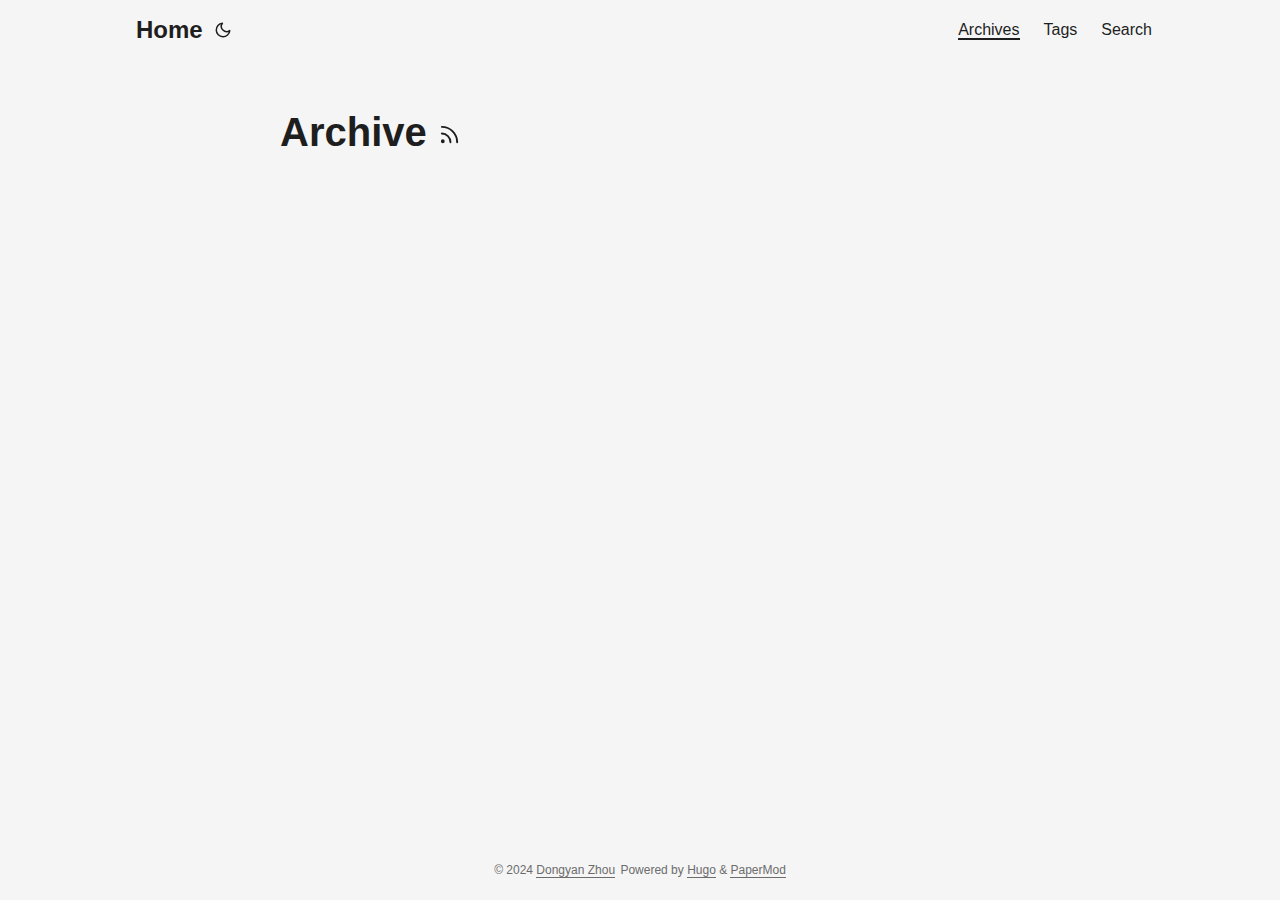
==== archives/index.html @ a55c795a "init" ====
<!doctype html><html lang=en dir=auto><head><meta charset=utf-8><meta http-equiv=X-UA-Compatible content="IE=edge"><meta name=viewport content="width=device-width,initial-scale=1,shrink-to-fit=no"><meta name=robots content="index, follow"><title>Archive | Dongyan Zhou</title>
<meta name=keywords content><meta name=description content="archives"><meta name=author content="Dongyan Zhou"><link rel=canonical href=https://zhoudongyan.github.io/archives/><meta name=google-site-verification content="XYZabc"><meta name=yandex-verification content="XYZabc"><meta name=msvalidate.01 content="XYZabc"><link crossorigin=anonymous href=/assets/css/stylesheet.b609c58d5c11bb90b1a54e04005d74ad1ddf22165eb79f5533967e57df9c3b50.css integrity="sha256-tgnFjVwRu5CxpU4EAF10rR3fIhZet59VM5Z+V9+cO1A=" rel="preload stylesheet" as=style><link rel=icon href=https://zhoudongyan.github.io/%3Clink%20/%20abs%20url%3E><link rel=icon type=image/png sizes=16x16 href=https://zhoudongyan.github.io/%3Clink%20/%20abs%20url%3E><link rel=icon type=image/png sizes=32x32 href=https://zhoudongyan.github.io/%3Clink%20/%20abs%20url%3E><link rel=apple-touch-icon href=https://zhoudongyan.github.io/%3Clink%20/%20abs%20url%3E><link rel=mask-icon href=https://zhoudongyan.github.io/%3Clink%20/%20abs%20url%3E><meta name=theme-color content="#2e2e33"><meta name=msapplication-TileColor content="#2e2e33"><noscript><style>#theme-toggle,.top-link{display:none}</style><style>@media(prefers-color-scheme:dark){:root{--theme:rgb(29, 30, 32);--entry:rgb(46, 46, 51);--primary:rgb(218, 218, 219);--secondary:rgb(155, 156, 157);--tertiary:rgb(65, 66, 68);--content:rgb(196, 196, 197);--code-block-bg:rgb(46, 46, 51);--code-bg:rgb(55, 56, 62);--border:rgb(51, 51, 51)}.list{background:var(--theme)}.list:not(.dark)::-webkit-scrollbar-track{background:0 0}.list:not(.dark)::-webkit-scrollbar-thumb{border-color:var(--theme)}}</style></noscript><meta property="og:title" content="Archive"><meta property="og:description" content="archives"><meta property="og:type" content="article"><meta property="og:url" content="https://zhoudongyan.github.io/archives/"><meta property="og:image" content="https://zhoudongyan.github.io/%3Clink%20or%20path%20of%20image%20for%20opengraph,%20twitter-cards%3E"><meta property="article:section" content><meta name=twitter:card content="summary_large_image"><meta name=twitter:image content="https://zhoudongyan.github.io/%3Clink%20or%20path%20of%20image%20for%20opengraph,%20twitter-cards%3E"><meta name=twitter:title content="Archive"><meta name=twitter:description content="archives"><script type=application/ld+json>{"@context":"https://schema.org","@type":"BreadcrumbList","itemListElement":[{"@type":"ListItem","position":1,"name":"Archive","item":"https://zhoudongyan.github.io/archives/"}]}</script><script type=application/ld+json>{"@context":"https://schema.org","@type":"BlogPosting","headline":"Archive","name":"Archive","description":"archives","keywords":[],"articleBody":"","wordCount":"0","inLanguage":"en","datePublished":"0001-01-01T00:00:00Z","dateModified":"0001-01-01T00:00:00Z","author":{"@type":"Person","name":"Dongyan Zhou"},"mainEntityOfPage":{"@type":"WebPage","@id":"https://zhoudongyan.github.io/archives/"},"publisher":{"@type":"Organization","name":"Dongyan Zhou","logo":{"@type":"ImageObject","url":"https://zhoudongyan.github.io/%3Clink%20/%20abs%20url%3E"}}}</script></head><body class=list id=top><script>localStorage.getItem("pref-theme")==="dark"?document.body.classList.add("dark"):localStorage.getItem("pref-theme")==="light"?document.body.classList.remove("dark"):window.matchMedia("(prefers-color-scheme: dark)").matches&&document.body.classList.add("dark")</script><header class=header><nav class=nav><div class=logo><a href=https://zhoudongyan.github.io/ accesskey=h title="Home (Alt + H)"><img src=https://zhoudongyan.github.io/apple-touch-icon.png alt aria-label=logo height=35>Home</a><div class=logo-switches><button id=theme-toggle accesskey=t title="(Alt + T)"><svg id="moon" xmlns="http://www.w3.org/2000/svg" width="24" height="18" viewBox="0 0 24 24" fill="none" stroke="currentcolor" stroke-width="2" stroke-linecap="round" stroke-linejoin="round"><path d="M21 12.79A9 9 0 1111.21 3 7 7 0 0021 12.79z"/></svg><svg id="sun" xmlns="http://www.w3.org/2000/svg" width="24" height="18" viewBox="0 0 24 24" fill="none" stroke="currentcolor" stroke-width="2" stroke-linecap="round" stroke-linejoin="round"><circle cx="12" cy="12" r="5"/><line x1="12" y1="1" x2="12" y2="3"/><line x1="12" y1="21" x2="12" y2="23"/><line x1="4.22" y1="4.22" x2="5.64" y2="5.64"/><line x1="18.36" y1="18.36" x2="19.78" y2="19.78"/><line x1="1" y1="12" x2="3" y2="12"/><line x1="21" y1="12" x2="23" y2="12"/><line x1="4.22" y1="19.78" x2="5.64" y2="18.36"/><line x1="18.36" y1="5.64" x2="19.78" y2="4.22"/></svg></button></div></div><ul id=menu><li><a href=https://zhoudongyan.github.io/archives/ title=Archives><span class=active>Archives</span></a></li><li><a href=https://zhoudongyan.github.io/tags/ title=Tags><span>Tags</span></a></li><li><a href=https://zhoudongyan.github.io/search/ title="Search (Alt + /)" accesskey=/><span>Search</span></a></li></ul></nav></header><main class=main><header class=page-header><h1>Archive
<a href=/index.xml title=RSS aria-label=RSS><svg xmlns="http://www.w3.org/2000/svg" viewBox="0 0 24 24" fill="none" stroke="currentcolor" stroke-width="2" stroke-linecap="round" stroke-linejoin="round" height="23"><path d="M4 11a9 9 0 019 9"/><path d="M4 4a16 16 0 0116 16"/><circle cx="5" cy="19" r="1"/></svg></a></h1></header></main><footer class=footer><span>&copy; 2024 <a href=https://zhoudongyan.github.io/>Dongyan Zhou</a></span>
<span>Powered by
<a href=https://gohugo.io/ rel="noopener noreferrer" target=_blank>Hugo</a> &
        <a href=https://github.com/adityatelange/hugo-PaperMod/ rel=noopener target=_blank>PaperMod</a></span></footer><a href=#top aria-label="go to top" title="Go to Top (Alt + G)" class=top-link id=top-link accesskey=g><svg xmlns="http://www.w3.org/2000/svg" viewBox="0 0 12 6" fill="currentcolor"><path d="M12 6H0l6-6z"/></svg>
</a><script>let menu=document.getElementById("menu");menu&&(menu.scrollLeft=localStorage.getItem("menu-scroll-position"),menu.onscroll=function(){localStorage.setItem("menu-scroll-position",menu.scrollLeft)}),document.querySelectorAll('a[href^="#"]').forEach(e=>{e.addEventListener("click",function(e){e.preventDefault();var t=this.getAttribute("href").substr(1);window.matchMedia("(prefers-reduced-motion: reduce)").matches?document.querySelector(`[id='${decodeURIComponent(t)}']`).scrollIntoView():document.querySelector(`[id='${decodeURIComponent(t)}']`).scrollIntoView({behavior:"smooth"}),t==="top"?history.replaceState(null,null," "):history.pushState(null,null,`#${t}`)})})</script><script>var mybutton=document.getElementById("top-link");window.onscroll=function(){document.body.scrollTop>800||document.documentElement.scrollTop>800?(mybutton.style.visibility="visible",mybutton.style.opacity="1"):(mybutton.style.visibility="hidden",mybutton.style.opacity="0")}</script><script>document.getElementById("theme-toggle").addEventListener("click",()=>{document.body.className.includes("dark")?(document.body.classList.remove("dark"),localStorage.setItem("pref-theme","light")):(document.body.classList.add("dark"),localStorage.setItem("pref-theme","dark"))})</script></body></html>
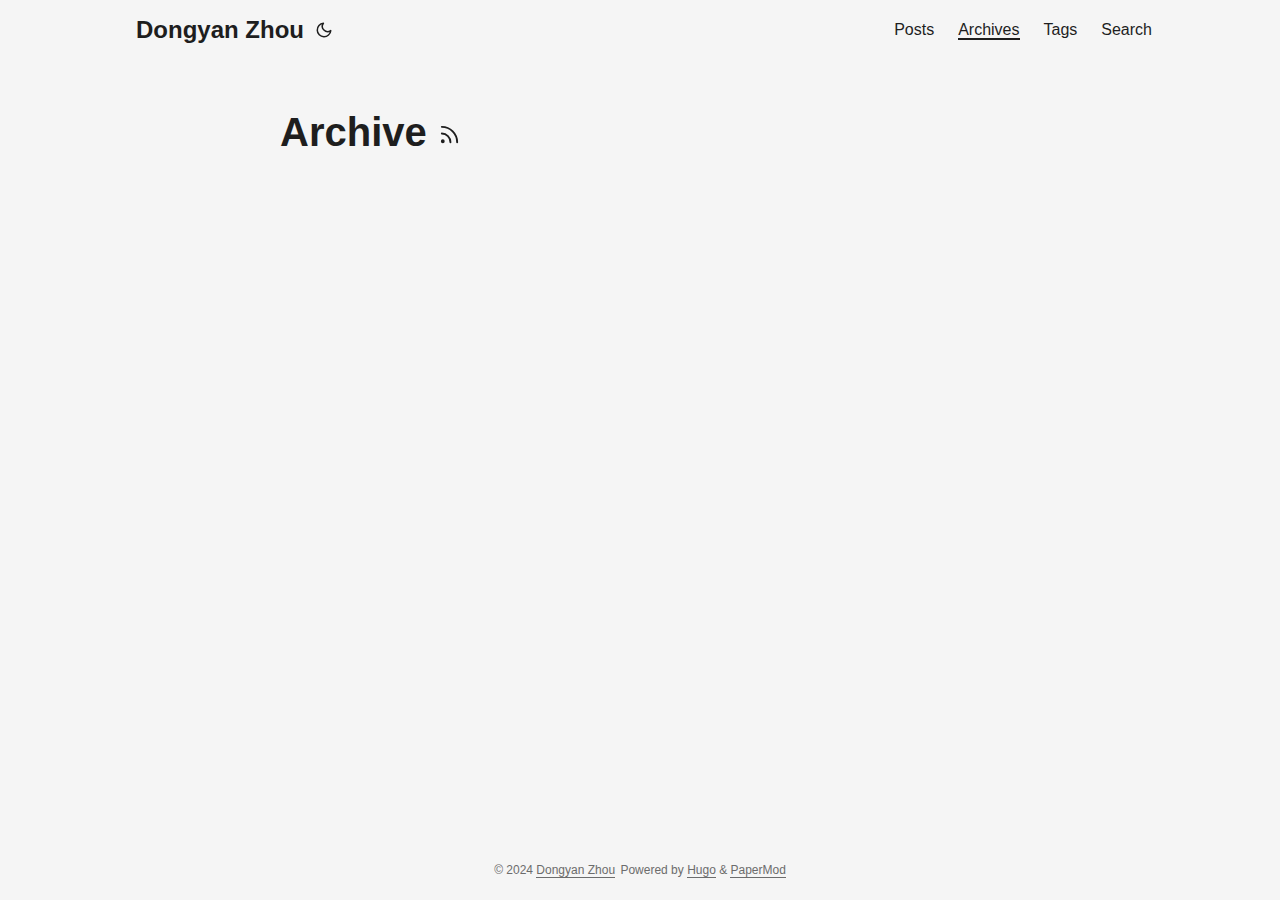
==== commit 399af2b8: "update" ====
--- a/archives/index.html
+++ b/archives/index.html
@@ -1,5 +1,5 @@
 <!doctype html><html lang=en dir=auto><head><meta charset=utf-8><meta http-equiv=X-UA-Compatible content="IE=edge"><meta name=viewport content="width=device-width,initial-scale=1,shrink-to-fit=no"><meta name=robots content="index, follow"><title>Archive | Dongyan Zhou</title>
-<meta name=keywords content><meta name=description content="archives"><meta name=author content="Dongyan Zhou"><link rel=canonical href=https://zhoudongyan.github.io/archives/><meta name=google-site-verification content="XYZabc"><meta name=yandex-verification content="XYZabc"><meta name=msvalidate.01 content="XYZabc"><link crossorigin=anonymous href=/assets/css/stylesheet.b609c58d5c11bb90b1a54e04005d74ad1ddf22165eb79f5533967e57df9c3b50.css integrity="sha256-tgnFjVwRu5CxpU4EAF10rR3fIhZet59VM5Z+V9+cO1A=" rel="preload stylesheet" as=style><link rel=icon href=https://zhoudongyan.github.io/%3Clink%20/%20abs%20url%3E><link rel=icon type=image/png sizes=16x16 href=https://zhoudongyan.github.io/%3Clink%20/%20abs%20url%3E><link rel=icon type=image/png sizes=32x32 href=https://zhoudongyan.github.io/%3Clink%20/%20abs%20url%3E><link rel=apple-touch-icon href=https://zhoudongyan.github.io/%3Clink%20/%20abs%20url%3E><link rel=mask-icon href=https://zhoudongyan.github.io/%3Clink%20/%20abs%20url%3E><meta name=theme-color content="#2e2e33"><meta name=msapplication-TileColor content="#2e2e33"><noscript><style>#theme-toggle,.top-link{display:none}</style><style>@media(prefers-color-scheme:dark){:root{--theme:rgb(29, 30, 32);--entry:rgb(46, 46, 51);--primary:rgb(218, 218, 219);--secondary:rgb(155, 156, 157);--tertiary:rgb(65, 66, 68);--content:rgb(196, 196, 197);--code-block-bg:rgb(46, 46, 51);--code-bg:rgb(55, 56, 62);--border:rgb(51, 51, 51)}.list{background:var(--theme)}.list:not(.dark)::-webkit-scrollbar-track{background:0 0}.list:not(.dark)::-webkit-scrollbar-thumb{border-color:var(--theme)}}</style></noscript><meta property="og:title" content="Archive"><meta property="og:description" content="archives"><meta property="og:type" content="article"><meta property="og:url" content="https://zhoudongyan.github.io/archives/"><meta property="og:image" content="https://zhoudongyan.github.io/%3Clink%20or%20path%20of%20image%20for%20opengraph,%20twitter-cards%3E"><meta property="article:section" content><meta name=twitter:card content="summary_large_image"><meta name=twitter:image content="https://zhoudongyan.github.io/%3Clink%20or%20path%20of%20image%20for%20opengraph,%20twitter-cards%3E"><meta name=twitter:title content="Archive"><meta name=twitter:description content="archives"><script type=application/ld+json>{"@context":"https://schema.org","@type":"BreadcrumbList","itemListElement":[{"@type":"ListItem","position":1,"name":"Archive","item":"https://zhoudongyan.github.io/archives/"}]}</script><script type=application/ld+json>{"@context":"https://schema.org","@type":"BlogPosting","headline":"Archive","name":"Archive","description":"archives","keywords":[],"articleBody":"","wordCount":"0","inLanguage":"en","datePublished":"0001-01-01T00:00:00Z","dateModified":"0001-01-01T00:00:00Z","author":{"@type":"Person","name":"Dongyan Zhou"},"mainEntityOfPage":{"@type":"WebPage","@id":"https://zhoudongyan.github.io/archives/"},"publisher":{"@type":"Organization","name":"Dongyan Zhou","logo":{"@type":"ImageObject","url":"https://zhoudongyan.github.io/%3Clink%20/%20abs%20url%3E"}}}</script></head><body class=list id=top><script>localStorage.getItem("pref-theme")==="dark"?document.body.classList.add("dark"):localStorage.getItem("pref-theme")==="light"?document.body.classList.remove("dark"):window.matchMedia("(prefers-color-scheme: dark)").matches&&document.body.classList.add("dark")</script><header class=header><nav class=nav><div class=logo><a href=https://zhoudongyan.github.io/ accesskey=h title="Home (Alt + H)"><img src=https://zhoudongyan.github.io/apple-touch-icon.png alt aria-label=logo height=35>Home</a><div class=logo-switches><button id=theme-toggle accesskey=t title="(Alt + T)"><svg id="moon" xmlns="http://www.w3.org/2000/svg" width="24" height="18" viewBox="0 0 24 24" fill="none" stroke="currentcolor" stroke-width="2" stroke-linecap="round" stroke-linejoin="round"><path d="M21 12.79A9 9 0 1111.21 3 7 7 0 0021 12.79z"/></svg><svg id="sun" xmlns="http://www.w3.org/2000/svg" width="24" height="18" viewBox="0 0 24 24" fill="none" stroke="currentcolor" stroke-width="2" stroke-linecap="round" stroke-linejoin="round"><circle cx="12" cy="12" r="5"/><line x1="12" y1="1" x2="12" y2="3"/><line x1="12" y1="21" x2="12" y2="23"/><line x1="4.22" y1="4.22" x2="5.64" y2="5.64"/><line x1="18.36" y1="18.36" x2="19.78" y2="19.78"/><line x1="1" y1="12" x2="3" y2="12"/><line x1="21" y1="12" x2="23" y2="12"/><line x1="4.22" y1="19.78" x2="5.64" y2="18.36"/><line x1="18.36" y1="5.64" x2="19.78" y2="4.22"/></svg></button></div></div><ul id=menu><li><a href=https://zhoudongyan.github.io/archives/ title=Archives><span class=active>Archives</span></a></li><li><a href=https://zhoudongyan.github.io/tags/ title=Tags><span>Tags</span></a></li><li><a href=https://zhoudongyan.github.io/search/ title="Search (Alt + /)" accesskey=/><span>Search</span></a></li></ul></nav></header><main class=main><header class=page-header><h1>Archive
+<meta name=keywords content><meta name=description content="archives"><meta name=author content="Dongyan Zhou"><link rel=canonical href=https://zhoudongyan.github.io/archives/><link crossorigin=anonymous href=/assets/css/stylesheet.b609c58d5c11bb90b1a54e04005d74ad1ddf22165eb79f5533967e57df9c3b50.css integrity="sha256-tgnFjVwRu5CxpU4EAF10rR3fIhZet59VM5Z+V9+cO1A=" rel="preload stylesheet" as=style><link rel=icon href=https://zhoudongyan.github.io/%3Clink%20/%20abs%20url%3E><link rel=icon type=image/png sizes=16x16 href=https://zhoudongyan.github.io/%3Clink%20/%20abs%20url%3E><link rel=icon type=image/png sizes=32x32 href=https://zhoudongyan.github.io/%3Clink%20/%20abs%20url%3E><link rel=apple-touch-icon href=https://zhoudongyan.github.io/%3Clink%20/%20abs%20url%3E><link rel=mask-icon href=https://zhoudongyan.github.io/%3Clink%20/%20abs%20url%3E><meta name=theme-color content="#2e2e33"><meta name=msapplication-TileColor content="#2e2e33"><noscript><style>#theme-toggle,.top-link{display:none}</style><style>@media(prefers-color-scheme:dark){:root{--theme:rgb(29, 30, 32);--entry:rgb(46, 46, 51);--primary:rgb(218, 218, 219);--secondary:rgb(155, 156, 157);--tertiary:rgb(65, 66, 68);--content:rgb(196, 196, 197);--code-block-bg:rgb(46, 46, 51);--code-bg:rgb(55, 56, 62);--border:rgb(51, 51, 51)}.list{background:var(--theme)}.list:not(.dark)::-webkit-scrollbar-track{background:0 0}.list:not(.dark)::-webkit-scrollbar-thumb{border-color:var(--theme)}}</style></noscript><script async src="https://www.googletagmanager.com/gtag/js?id=G-WWM36JF36Q"></script><script>var doNotTrack=!1;if(!doNotTrack){window.dataLayer=window.dataLayer||[];function gtag(){dataLayer.push(arguments)}gtag("js",new Date),gtag("config","G-WWM36JF36Q",{anonymize_ip:!1})}</script><meta property="og:title" content="Archive"><meta property="og:description" content="archives"><meta property="og:type" content="article"><meta property="og:url" content="https://zhoudongyan.github.io/archives/"><meta property="og:image" content="https://zhoudongyan.github.io/%3Clink%20or%20path%20of%20image%20for%20opengraph,%20twitter-cards%3E"><meta property="article:section" content><meta name=twitter:card content="summary_large_image"><meta name=twitter:image content="https://zhoudongyan.github.io/%3Clink%20or%20path%20of%20image%20for%20opengraph,%20twitter-cards%3E"><meta name=twitter:title content="Archive"><meta name=twitter:description content="archives"><script type=application/ld+json>{"@context":"https://schema.org","@type":"BreadcrumbList","itemListElement":[{"@type":"ListItem","position":1,"name":"Archive","item":"https://zhoudongyan.github.io/archives/"}]}</script><script type=application/ld+json>{"@context":"https://schema.org","@type":"BlogPosting","headline":"Archive","name":"Archive","description":"archives","keywords":[],"articleBody":"","wordCount":"0","inLanguage":"en","datePublished":"0001-01-01T00:00:00Z","dateModified":"0001-01-01T00:00:00Z","author":{"@type":"Person","name":"Dongyan Zhou"},"mainEntityOfPage":{"@type":"WebPage","@id":"https://zhoudongyan.github.io/archives/"},"publisher":{"@type":"Organization","name":"Dongyan Zhou","logo":{"@type":"ImageObject","url":"https://zhoudongyan.github.io/%3Clink%20/%20abs%20url%3E"}}}</script></head><body class=list id=top><script>localStorage.getItem("pref-theme")==="dark"?document.body.classList.add("dark"):localStorage.getItem("pref-theme")==="light"?document.body.classList.remove("dark"):window.matchMedia("(prefers-color-scheme: dark)").matches&&document.body.classList.add("dark")</script><header class=header><nav class=nav><div class=logo><a href=https://zhoudongyan.github.io/ accesskey=h title="Dongyan Zhou (Alt + H)"><img src=https://zhoudongyan.github.io/apple-touch-icon.png alt aria-label=logo height=35>Dongyan Zhou</a><div class=logo-switches><button id=theme-toggle accesskey=t title="(Alt + T)"><svg id="moon" xmlns="http://www.w3.org/2000/svg" width="24" height="18" viewBox="0 0 24 24" fill="none" stroke="currentcolor" stroke-width="2" stroke-linecap="round" stroke-linejoin="round"><path d="M21 12.79A9 9 0 1111.21 3 7 7 0 0021 12.79z"/></svg><svg id="sun" xmlns="http://www.w3.org/2000/svg" width="24" height="18" viewBox="0 0 24 24" fill="none" stroke="currentcolor" stroke-width="2" stroke-linecap="round" stroke-linejoin="round"><circle cx="12" cy="12" r="5"/><line x1="12" y1="1" x2="12" y2="3"/><line x1="12" y1="21" x2="12" y2="23"/><line x1="4.22" y1="4.22" x2="5.64" y2="5.64"/><line x1="18.36" y1="18.36" x2="19.78" y2="19.78"/><line x1="1" y1="12" x2="3" y2="12"/><line x1="21" y1="12" x2="23" y2="12"/><line x1="4.22" y1="19.78" x2="5.64" y2="18.36"/><line x1="18.36" y1="5.64" x2="19.78" y2="4.22"/></svg></button></div></div><ul id=menu><li><a href=https://zhoudongyan.github.io/posts/ title=Posts><span>Posts</span></a></li><li><a href=https://zhoudongyan.github.io/archives/ title=Archives><span class=active>Archives</span></a></li><li><a href=https://zhoudongyan.github.io/tags/ title=Tags><span>Tags</span></a></li><li><a href=https://zhoudongyan.github.io/search/ title="Search (Alt + /)" accesskey=/><span>Search</span></a></li></ul></nav></header><main class=main><header class=page-header><h1>Archive
 <a href=/index.xml title=RSS aria-label=RSS><svg xmlns="http://www.w3.org/2000/svg" viewBox="0 0 24 24" fill="none" stroke="currentcolor" stroke-width="2" stroke-linecap="round" stroke-linejoin="round" height="23"><path d="M4 11a9 9 0 019 9"/><path d="M4 4a16 16 0 0116 16"/><circle cx="5" cy="19" r="1"/></svg></a></h1></header></main><footer class=footer><span>&copy; 2024 <a href=https://zhoudongyan.github.io/>Dongyan Zhou</a></span>
 <span>Powered by
 <a href=https://gohugo.io/ rel="noopener noreferrer" target=_blank>Hugo</a> &
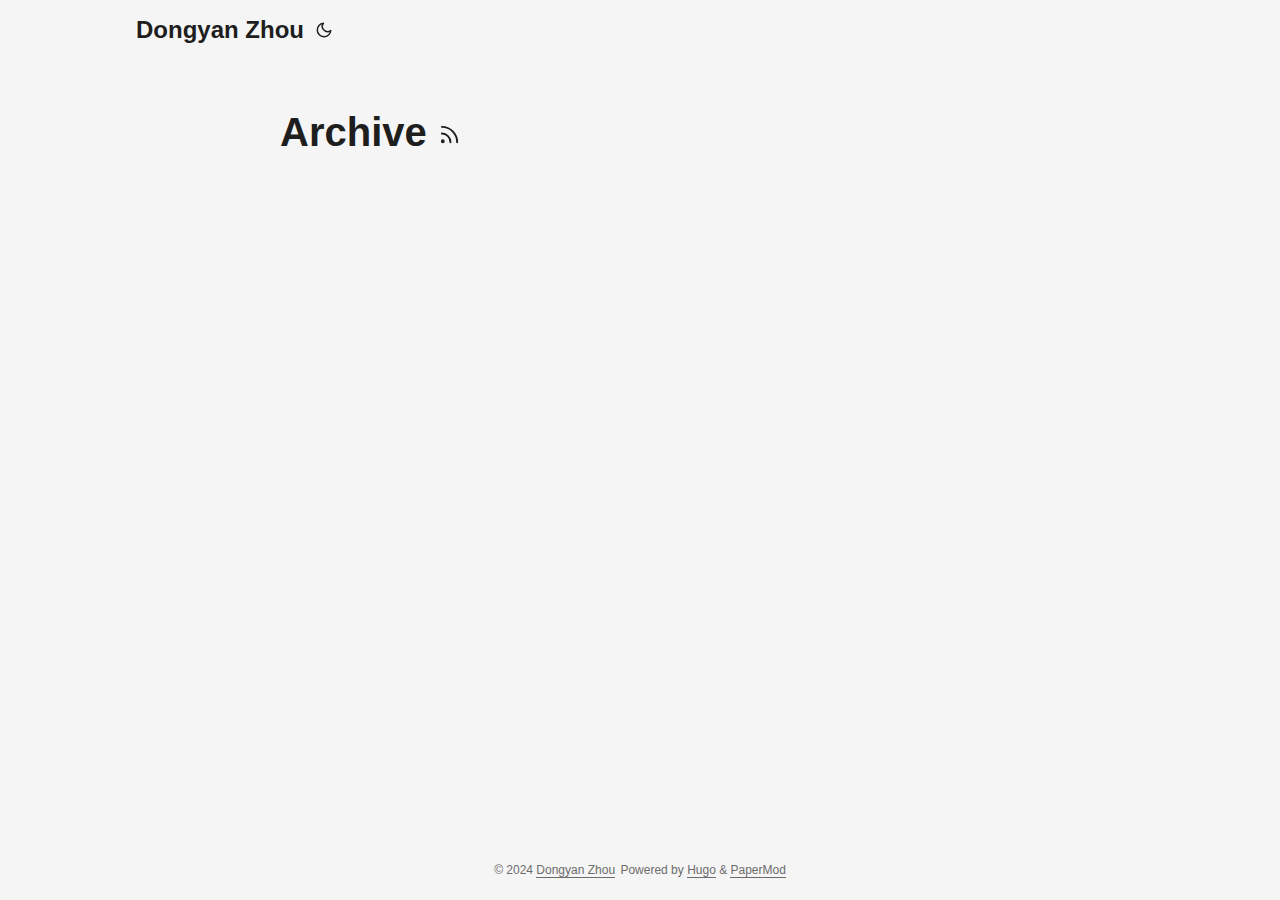
==== commit bda1a401: "update" ====
--- a/archives/index.html
+++ b/archives/index.html
@@ -1,5 +1,5 @@
 <!doctype html><html lang=en dir=auto><head><meta charset=utf-8><meta http-equiv=X-UA-Compatible content="IE=edge"><meta name=viewport content="width=device-width,initial-scale=1,shrink-to-fit=no"><meta name=robots content="index, follow"><title>Archive | Dongyan Zhou</title>
-<meta name=keywords content><meta name=description content="archives"><meta name=author content="Dongyan Zhou"><link rel=canonical href=https://zhoudongyan.github.io/archives/><link crossorigin=anonymous href=/assets/css/stylesheet.b609c58d5c11bb90b1a54e04005d74ad1ddf22165eb79f5533967e57df9c3b50.css integrity="sha256-tgnFjVwRu5CxpU4EAF10rR3fIhZet59VM5Z+V9+cO1A=" rel="preload stylesheet" as=style><link rel=icon href=https://zhoudongyan.github.io/%3Clink%20/%20abs%20url%3E><link rel=icon type=image/png sizes=16x16 href=https://zhoudongyan.github.io/%3Clink%20/%20abs%20url%3E><link rel=icon type=image/png sizes=32x32 href=https://zhoudongyan.github.io/%3Clink%20/%20abs%20url%3E><link rel=apple-touch-icon href=https://zhoudongyan.github.io/%3Clink%20/%20abs%20url%3E><link rel=mask-icon href=https://zhoudongyan.github.io/%3Clink%20/%20abs%20url%3E><meta name=theme-color content="#2e2e33"><meta name=msapplication-TileColor content="#2e2e33"><noscript><style>#theme-toggle,.top-link{display:none}</style><style>@media(prefers-color-scheme:dark){:root{--theme:rgb(29, 30, 32);--entry:rgb(46, 46, 51);--primary:rgb(218, 218, 219);--secondary:rgb(155, 156, 157);--tertiary:rgb(65, 66, 68);--content:rgb(196, 196, 197);--code-block-bg:rgb(46, 46, 51);--code-bg:rgb(55, 56, 62);--border:rgb(51, 51, 51)}.list{background:var(--theme)}.list:not(.dark)::-webkit-scrollbar-track{background:0 0}.list:not(.dark)::-webkit-scrollbar-thumb{border-color:var(--theme)}}</style></noscript><script async src="https://www.googletagmanager.com/gtag/js?id=G-WWM36JF36Q"></script><script>var doNotTrack=!1;if(!doNotTrack){window.dataLayer=window.dataLayer||[];function gtag(){dataLayer.push(arguments)}gtag("js",new Date),gtag("config","G-WWM36JF36Q",{anonymize_ip:!1})}</script><meta property="og:title" content="Archive"><meta property="og:description" content="archives"><meta property="og:type" content="article"><meta property="og:url" content="https://zhoudongyan.github.io/archives/"><meta property="og:image" content="https://zhoudongyan.github.io/%3Clink%20or%20path%20of%20image%20for%20opengraph,%20twitter-cards%3E"><meta property="article:section" content><meta name=twitter:card content="summary_large_image"><meta name=twitter:image content="https://zhoudongyan.github.io/%3Clink%20or%20path%20of%20image%20for%20opengraph,%20twitter-cards%3E"><meta name=twitter:title content="Archive"><meta name=twitter:description content="archives"><script type=application/ld+json>{"@context":"https://schema.org","@type":"BreadcrumbList","itemListElement":[{"@type":"ListItem","position":1,"name":"Archive","item":"https://zhoudongyan.github.io/archives/"}]}</script><script type=application/ld+json>{"@context":"https://schema.org","@type":"BlogPosting","headline":"Archive","name":"Archive","description":"archives","keywords":[],"articleBody":"","wordCount":"0","inLanguage":"en","datePublished":"0001-01-01T00:00:00Z","dateModified":"0001-01-01T00:00:00Z","author":{"@type":"Person","name":"Dongyan Zhou"},"mainEntityOfPage":{"@type":"WebPage","@id":"https://zhoudongyan.github.io/archives/"},"publisher":{"@type":"Organization","name":"Dongyan Zhou","logo":{"@type":"ImageObject","url":"https://zhoudongyan.github.io/%3Clink%20/%20abs%20url%3E"}}}</script></head><body class=list id=top><script>localStorage.getItem("pref-theme")==="dark"?document.body.classList.add("dark"):localStorage.getItem("pref-theme")==="light"?document.body.classList.remove("dark"):window.matchMedia("(prefers-color-scheme: dark)").matches&&document.body.classList.add("dark")</script><header class=header><nav class=nav><div class=logo><a href=https://zhoudongyan.github.io/ accesskey=h title="Dongyan Zhou (Alt + H)"><img src=https://zhoudongyan.github.io/apple-touch-icon.png alt aria-label=logo height=35>Dongyan Zhou</a><div class=logo-switches><button id=theme-toggle accesskey=t title="(Alt + T)"><svg id="moon" xmlns="http://www.w3.org/2000/svg" width="24" height="18" viewBox="0 0 24 24" fill="none" stroke="currentcolor" stroke-width="2" stroke-linecap="round" stroke-linejoin="round"><path d="M21 12.79A9 9 0 1111.21 3 7 7 0 0021 12.79z"/></svg><svg id="sun" xmlns="http://www.w3.org/2000/svg" width="24" height="18" viewBox="0 0 24 24" fill="none" stroke="currentcolor" stroke-width="2" stroke-linecap="round" stroke-linejoin="round"><circle cx="12" cy="12" r="5"/><line x1="12" y1="1" x2="12" y2="3"/><line x1="12" y1="21" x2="12" y2="23"/><line x1="4.22" y1="4.22" x2="5.64" y2="5.64"/><line x1="18.36" y1="18.36" x2="19.78" y2="19.78"/><line x1="1" y1="12" x2="3" y2="12"/><line x1="21" y1="12" x2="23" y2="12"/><line x1="4.22" y1="19.78" x2="5.64" y2="18.36"/><line x1="18.36" y1="5.64" x2="19.78" y2="4.22"/></svg></button></div></div><ul id=menu><li><a href=https://zhoudongyan.github.io/posts/ title=Posts><span>Posts</span></a></li><li><a href=https://zhoudongyan.github.io/archives/ title=Archives><span class=active>Archives</span></a></li><li><a href=https://zhoudongyan.github.io/tags/ title=Tags><span>Tags</span></a></li><li><a href=https://zhoudongyan.github.io/search/ title="Search (Alt + /)" accesskey=/><span>Search</span></a></li></ul></nav></header><main class=main><header class=page-header><h1>Archive
+<meta name=keywords content><meta name=description content="archives"><meta name=author content="Dongyan Zhou"><link rel=canonical href=https://zhoudongyan.github.io/archives/><link crossorigin=anonymous href=/assets/css/stylesheet.b609c58d5c11bb90b1a54e04005d74ad1ddf22165eb79f5533967e57df9c3b50.css integrity="sha256-tgnFjVwRu5CxpU4EAF10rR3fIhZet59VM5Z+V9+cO1A=" rel="preload stylesheet" as=style><link rel=icon href=https://zhoudongyan.github.io/%3Clink%20/%20abs%20url%3E><link rel=icon type=image/png sizes=16x16 href=https://zhoudongyan.github.io/%3Clink%20/%20abs%20url%3E><link rel=icon type=image/png sizes=32x32 href=https://zhoudongyan.github.io/%3Clink%20/%20abs%20url%3E><link rel=apple-touch-icon href=https://zhoudongyan.github.io/%3Clink%20/%20abs%20url%3E><link rel=mask-icon href=https://zhoudongyan.github.io/%3Clink%20/%20abs%20url%3E><meta name=theme-color content="#2e2e33"><meta name=msapplication-TileColor content="#2e2e33"><noscript><style>#theme-toggle,.top-link{display:none}</style><style>@media(prefers-color-scheme:dark){:root{--theme:rgb(29, 30, 32);--entry:rgb(46, 46, 51);--primary:rgb(218, 218, 219);--secondary:rgb(155, 156, 157);--tertiary:rgb(65, 66, 68);--content:rgb(196, 196, 197);--code-block-bg:rgb(46, 46, 51);--code-bg:rgb(55, 56, 62);--border:rgb(51, 51, 51)}.list{background:var(--theme)}.list:not(.dark)::-webkit-scrollbar-track{background:0 0}.list:not(.dark)::-webkit-scrollbar-thumb{border-color:var(--theme)}}</style></noscript><script async src="https://www.googletagmanager.com/gtag/js?id=G-WWM36JF36Q"></script><script>var doNotTrack=!1;if(!doNotTrack){window.dataLayer=window.dataLayer||[];function gtag(){dataLayer.push(arguments)}gtag("js",new Date),gtag("config","G-WWM36JF36Q",{anonymize_ip:!1})}</script><meta property="og:title" content="Archive"><meta property="og:description" content="archives"><meta property="og:type" content="article"><meta property="og:url" content="https://zhoudongyan.github.io/archives/"><meta property="og:image" content="https://zhoudongyan.github.io/%3Clink%20or%20path%20of%20image%20for%20opengraph,%20twitter-cards%3E"><meta property="article:section" content><meta name=twitter:card content="summary_large_image"><meta name=twitter:image content="https://zhoudongyan.github.io/%3Clink%20or%20path%20of%20image%20for%20opengraph,%20twitter-cards%3E"><meta name=twitter:title content="Archive"><meta name=twitter:description content="archives"><script type=application/ld+json>{"@context":"https://schema.org","@type":"BreadcrumbList","itemListElement":[{"@type":"ListItem","position":1,"name":"Archive","item":"https://zhoudongyan.github.io/archives/"}]}</script><script type=application/ld+json>{"@context":"https://schema.org","@type":"BlogPosting","headline":"Archive","name":"Archive","description":"archives","keywords":[],"articleBody":"","wordCount":"0","inLanguage":"en","datePublished":"0001-01-01T00:00:00Z","dateModified":"0001-01-01T00:00:00Z","author":{"@type":"Person","name":"Dongyan Zhou"},"mainEntityOfPage":{"@type":"WebPage","@id":"https://zhoudongyan.github.io/archives/"},"publisher":{"@type":"Organization","name":"Dongyan Zhou","logo":{"@type":"ImageObject","url":"https://zhoudongyan.github.io/%3Clink%20/%20abs%20url%3E"}}}</script></head><body class=list id=top><script>localStorage.getItem("pref-theme")==="dark"?document.body.classList.add("dark"):localStorage.getItem("pref-theme")==="light"?document.body.classList.remove("dark"):window.matchMedia("(prefers-color-scheme: dark)").matches&&document.body.classList.add("dark")</script><header class=header><nav class=nav><div class=logo><a href=https://zhoudongyan.github.io/ accesskey=h title="Dongyan Zhou (Alt + H)"><img src=https://zhoudongyan.github.io/apple-touch-icon.png alt aria-label=logo height=35>Dongyan Zhou</a><div class=logo-switches><button id=theme-toggle accesskey=t title="(Alt + T)"><svg id="moon" xmlns="http://www.w3.org/2000/svg" width="24" height="18" viewBox="0 0 24 24" fill="none" stroke="currentcolor" stroke-width="2" stroke-linecap="round" stroke-linejoin="round"><path d="M21 12.79A9 9 0 1111.21 3 7 7 0 0021 12.79z"/></svg><svg id="sun" xmlns="http://www.w3.org/2000/svg" width="24" height="18" viewBox="0 0 24 24" fill="none" stroke="currentcolor" stroke-width="2" stroke-linecap="round" stroke-linejoin="round"><circle cx="12" cy="12" r="5"/><line x1="12" y1="1" x2="12" y2="3"/><line x1="12" y1="21" x2="12" y2="23"/><line x1="4.22" y1="4.22" x2="5.64" y2="5.64"/><line x1="18.36" y1="18.36" x2="19.78" y2="19.78"/><line x1="1" y1="12" x2="3" y2="12"/><line x1="21" y1="12" x2="23" y2="12"/><line x1="4.22" y1="19.78" x2="5.64" y2="18.36"/><line x1="18.36" y1="5.64" x2="19.78" y2="4.22"/></svg></button></div></div><ul id=menu></ul></nav></header><main class=main><header class=page-header><h1>Archive
 <a href=/index.xml title=RSS aria-label=RSS><svg xmlns="http://www.w3.org/2000/svg" viewBox="0 0 24 24" fill="none" stroke="currentcolor" stroke-width="2" stroke-linecap="round" stroke-linejoin="round" height="23"><path d="M4 11a9 9 0 019 9"/><path d="M4 4a16 16 0 0116 16"/><circle cx="5" cy="19" r="1"/></svg></a></h1></header></main><footer class=footer><span>&copy; 2024 <a href=https://zhoudongyan.github.io/>Dongyan Zhou</a></span>
 <span>Powered by
 <a href=https://gohugo.io/ rel="noopener noreferrer" target=_blank>Hugo</a> &
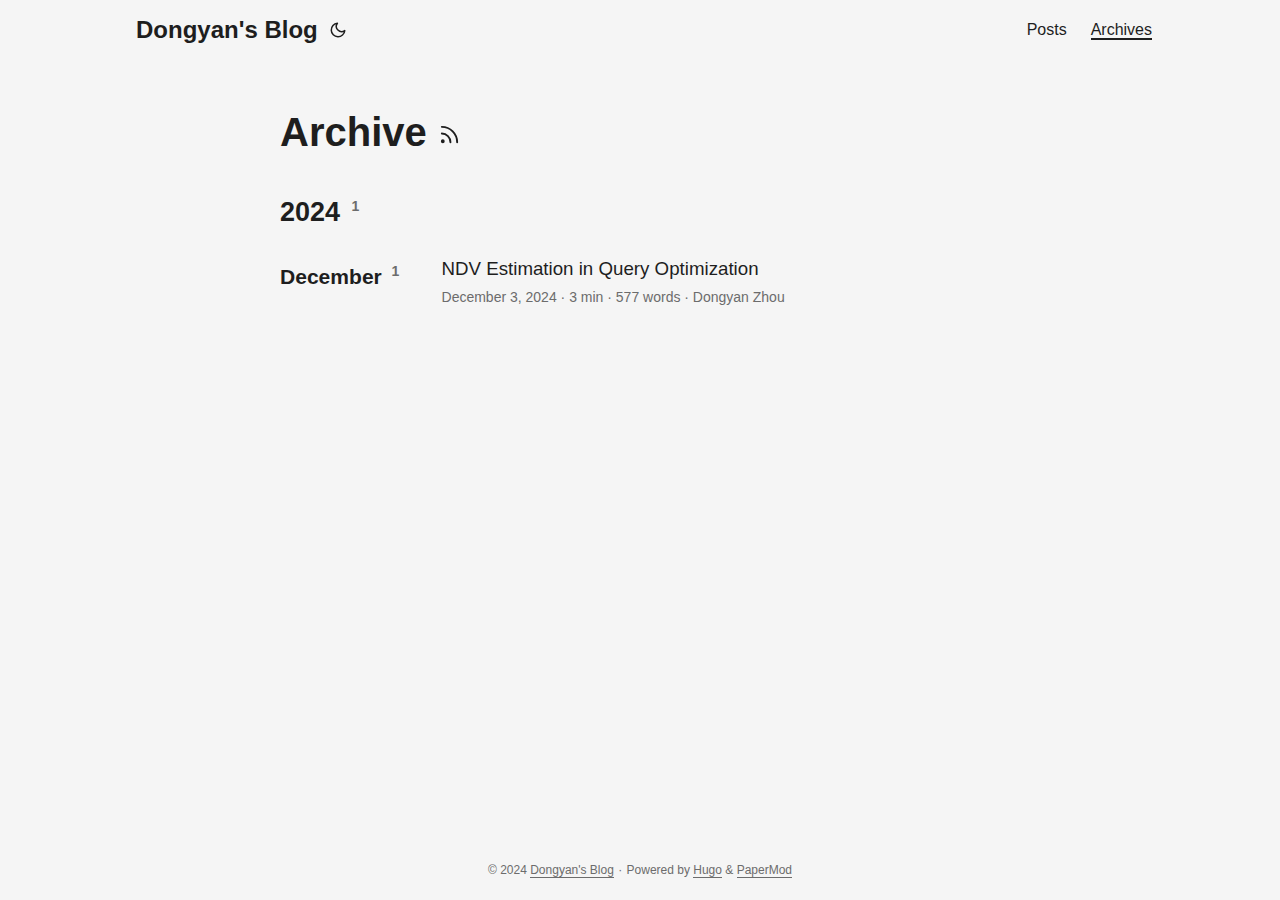
==== commit 5b9ce9cc: "update" ====
--- a/archives/index.html
+++ b/archives/index.html
@@ -1,7 +1,9 @@
-<!doctype html><html lang=en dir=auto><head><meta charset=utf-8><meta http-equiv=X-UA-Compatible content="IE=edge"><meta name=viewport content="width=device-width,initial-scale=1,shrink-to-fit=no"><meta name=robots content="index, follow"><title>Archive | Dongyan Zhou</title>
-<meta name=keywords content><meta name=description content="archives"><meta name=author content="Dongyan Zhou"><link rel=canonical href=https://zhoudongyan.github.io/archives/><link crossorigin=anonymous href=/assets/css/stylesheet.b609c58d5c11bb90b1a54e04005d74ad1ddf22165eb79f5533967e57df9c3b50.css integrity="sha256-tgnFjVwRu5CxpU4EAF10rR3fIhZet59VM5Z+V9+cO1A=" rel="preload stylesheet" as=style><link rel=icon href=https://zhoudongyan.github.io/%3Clink%20/%20abs%20url%3E><link rel=icon type=image/png sizes=16x16 href=https://zhoudongyan.github.io/%3Clink%20/%20abs%20url%3E><link rel=icon type=image/png sizes=32x32 href=https://zhoudongyan.github.io/%3Clink%20/%20abs%20url%3E><link rel=apple-touch-icon href=https://zhoudongyan.github.io/%3Clink%20/%20abs%20url%3E><link rel=mask-icon href=https://zhoudongyan.github.io/%3Clink%20/%20abs%20url%3E><meta name=theme-color content="#2e2e33"><meta name=msapplication-TileColor content="#2e2e33"><noscript><style>#theme-toggle,.top-link{display:none}</style><style>@media(prefers-color-scheme:dark){:root{--theme:rgb(29, 30, 32);--entry:rgb(46, 46, 51);--primary:rgb(218, 218, 219);--secondary:rgb(155, 156, 157);--tertiary:rgb(65, 66, 68);--content:rgb(196, 196, 197);--code-block-bg:rgb(46, 46, 51);--code-bg:rgb(55, 56, 62);--border:rgb(51, 51, 51)}.list{background:var(--theme)}.list:not(.dark)::-webkit-scrollbar-track{background:0 0}.list:not(.dark)::-webkit-scrollbar-thumb{border-color:var(--theme)}}</style></noscript><script async src="https://www.googletagmanager.com/gtag/js?id=G-WWM36JF36Q"></script><script>var doNotTrack=!1;if(!doNotTrack){window.dataLayer=window.dataLayer||[];function gtag(){dataLayer.push(arguments)}gtag("js",new Date),gtag("config","G-WWM36JF36Q",{anonymize_ip:!1})}</script><meta property="og:title" content="Archive"><meta property="og:description" content="archives"><meta property="og:type" content="article"><meta property="og:url" content="https://zhoudongyan.github.io/archives/"><meta property="og:image" content="https://zhoudongyan.github.io/%3Clink%20or%20path%20of%20image%20for%20opengraph,%20twitter-cards%3E"><meta property="article:section" content><meta name=twitter:card content="summary_large_image"><meta name=twitter:image content="https://zhoudongyan.github.io/%3Clink%20or%20path%20of%20image%20for%20opengraph,%20twitter-cards%3E"><meta name=twitter:title content="Archive"><meta name=twitter:description content="archives"><script type=application/ld+json>{"@context":"https://schema.org","@type":"BreadcrumbList","itemListElement":[{"@type":"ListItem","position":1,"name":"Archive","item":"https://zhoudongyan.github.io/archives/"}]}</script><script type=application/ld+json>{"@context":"https://schema.org","@type":"BlogPosting","headline":"Archive","name":"Archive","description":"archives","keywords":[],"articleBody":"","wordCount":"0","inLanguage":"en","datePublished":"0001-01-01T00:00:00Z","dateModified":"0001-01-01T00:00:00Z","author":{"@type":"Person","name":"Dongyan Zhou"},"mainEntityOfPage":{"@type":"WebPage","@id":"https://zhoudongyan.github.io/archives/"},"publisher":{"@type":"Organization","name":"Dongyan Zhou","logo":{"@type":"ImageObject","url":"https://zhoudongyan.github.io/%3Clink%20/%20abs%20url%3E"}}}</script></head><body class=list id=top><script>localStorage.getItem("pref-theme")==="dark"?document.body.classList.add("dark"):localStorage.getItem("pref-theme")==="light"?document.body.classList.remove("dark"):window.matchMedia("(prefers-color-scheme: dark)").matches&&document.body.classList.add("dark")</script><header class=header><nav class=nav><div class=logo><a href=https://zhoudongyan.github.io/ accesskey=h title="Dongyan Zhou (Alt + H)"><img src=https://zhoudongyan.github.io/apple-touch-icon.png alt aria-label=logo height=35>Dongyan Zhou</a><div class=logo-switches><button id=theme-toggle accesskey=t title="(Alt + T)"><svg id="moon" xmlns="http://www.w3.org/2000/svg" width="24" height="18" viewBox="0 0 24 24" fill="none" stroke="currentcolor" stroke-width="2" stroke-linecap="round" stroke-linejoin="round"><path d="M21 12.79A9 9 0 1111.21 3 7 7 0 0021 12.79z"/></svg><svg id="sun" xmlns="http://www.w3.org/2000/svg" width="24" height="18" viewBox="0 0 24 24" fill="none" stroke="currentcolor" stroke-width="2" stroke-linecap="round" stroke-linejoin="round"><circle cx="12" cy="12" r="5"/><line x1="12" y1="1" x2="12" y2="3"/><line x1="12" y1="21" x2="12" y2="23"/><line x1="4.22" y1="4.22" x2="5.64" y2="5.64"/><line x1="18.36" y1="18.36" x2="19.78" y2="19.78"/><line x1="1" y1="12" x2="3" y2="12"/><line x1="21" y1="12" x2="23" y2="12"/><line x1="4.22" y1="19.78" x2="5.64" y2="18.36"/><line x1="18.36" y1="5.64" x2="19.78" y2="4.22"/></svg></button></div></div><ul id=menu></ul></nav></header><main class=main><header class=page-header><h1>Archive
-<a href=/index.xml title=RSS aria-label=RSS><svg xmlns="http://www.w3.org/2000/svg" viewBox="0 0 24 24" fill="none" stroke="currentcolor" stroke-width="2" stroke-linecap="round" stroke-linejoin="round" height="23"><path d="M4 11a9 9 0 019 9"/><path d="M4 4a16 16 0 0116 16"/><circle cx="5" cy="19" r="1"/></svg></a></h1></header></main><footer class=footer><span>&copy; 2024 <a href=https://zhoudongyan.github.io/>Dongyan Zhou</a></span>
+<!doctype html><html lang=en dir=auto><head><meta charset=utf-8><meta http-equiv=X-UA-Compatible content="IE=edge"><meta name=viewport content="width=device-width,initial-scale=1,shrink-to-fit=no"><meta name=robots content="index, follow"><title>Archive | Dongyan's Blog</title>
+<meta name=keywords content><meta name=description content="archives"><meta name=author content="Dongyan Zhou"><link rel=canonical href=https://zhoudongyan.github.io/archives/><link crossorigin=anonymous href=/assets/css/stylesheet.d6fcd20a4fb86efa4dfac8ec95da60244cc8871042183da1ef28e3a762ad79c8.css integrity="sha256-1vzSCk+4bvpN+sjsldpgJEzIhxBCGD2h7yjjp2Ktecg=" rel="preload stylesheet" as=style><link rel=icon href=https://zhoudongyan.github.io/%3Clink%20/%20abs%20url%3E><link rel=icon type=image/png sizes=16x16 href=https://zhoudongyan.github.io/%3Clink%20/%20abs%20url%3E><link rel=icon type=image/png sizes=32x32 href=https://zhoudongyan.github.io/%3Clink%20/%20abs%20url%3E><link rel=apple-touch-icon href=https://zhoudongyan.github.io/%3Clink%20/%20abs%20url%3E><link rel=mask-icon href=https://zhoudongyan.github.io/%3Clink%20/%20abs%20url%3E><meta name=theme-color content="#2e2e33"><meta name=msapplication-TileColor content="#2e2e33"><link rel=alternate hreflang=en href=https://zhoudongyan.github.io/archives/><noscript><style>#theme-toggle,.top-link{display:none}</style><style>@media(prefers-color-scheme:dark){:root{--theme:rgb(29, 30, 32);--entry:rgb(46, 46, 51);--primary:rgb(218, 218, 219);--secondary:rgb(155, 156, 157);--tertiary:rgb(65, 66, 68);--content:rgb(196, 196, 197);--code-block-bg:rgb(46, 46, 51);--code-bg:rgb(55, 56, 62);--border:rgb(51, 51, 51)}.list{background:var(--theme)}.list:not(.dark)::-webkit-scrollbar-track{background:0 0}.list:not(.dark)::-webkit-scrollbar-thumb{border-color:var(--theme)}}</style></noscript><script async src="https://www.googletagmanager.com/gtag/js?id=G-WWM36JF36Q"></script><script>var dnt,doNotTrack=!1;if(!1&&(dnt=navigator.doNotTrack||window.doNotTrack||navigator.msDoNotTrack,doNotTrack=dnt=="1"||dnt=="yes"),!doNotTrack){window.dataLayer=window.dataLayer||[];function gtag(){dataLayer.push(arguments)}gtag("js",new Date),gtag("config","G-WWM36JF36Q")}</script><meta property="og:url" content="https://zhoudongyan.github.io/archives/"><meta property="og:site_name" content="Dongyan's Blog"><meta property="og:title" content="Archive"><meta property="og:description" content="archives"><meta property="og:locale" content="en-us"><meta property="og:type" content="article"><meta name=twitter:card content="summary"><meta name=twitter:title content="Archive"><meta name=twitter:description content="archives"><script type=application/ld+json>{"@context":"https://schema.org","@type":"BreadcrumbList","itemListElement":[{"@type":"ListItem","position":1,"name":"Archive","item":"https://zhoudongyan.github.io/archives/"}]}</script><script type=application/ld+json>{"@context":"https://schema.org","@type":"BlogPosting","headline":"Archive","name":"Archive","description":"archives","keywords":[],"articleBody":"","wordCount":"0","inLanguage":"en","datePublished":"0001-01-01T00:00:00Z","dateModified":"0001-01-01T00:00:00Z","author":{"@type":"Person","name":"Dongyan Zhou"},"mainEntityOfPage":{"@type":"WebPage","@id":"https://zhoudongyan.github.io/archives/"},"publisher":{"@type":"Organization","name":"Dongyan's Blog","logo":{"@type":"ImageObject","url":"https://zhoudongyan.github.io/%3Clink%20/%20abs%20url%3E"}}}</script></head><body class=list id=top><script>localStorage.getItem("pref-theme")==="dark"?document.body.classList.add("dark"):localStorage.getItem("pref-theme")==="light"?document.body.classList.remove("dark"):window.matchMedia("(prefers-color-scheme: dark)").matches&&document.body.classList.add("dark")</script><header class=header><nav class=nav><div class=logo><a href=https://zhoudongyan.github.io/ accesskey=h title="Dongyan's Blog (Alt + H)"><img src=https://zhoudongyan.github.io/apple-touch-icon.png alt aria-label=logo height=35>Dongyan's Blog</a><div class=logo-switches><button id=theme-toggle accesskey=t title="(Alt + T)"><svg id="moon" width="24" height="18" viewBox="0 0 24 24" fill="none" stroke="currentcolor" stroke-width="2" stroke-linecap="round" stroke-linejoin="round"><path d="M21 12.79A9 9 0 1111.21 3 7 7 0 0021 12.79z"/></svg><svg id="sun" width="24" height="18" viewBox="0 0 24 24" fill="none" stroke="currentcolor" stroke-width="2" stroke-linecap="round" stroke-linejoin="round"><circle cx="12" cy="12" r="5"/><line x1="12" y1="1" x2="12" y2="3"/><line x1="12" y1="21" x2="12" y2="23"/><line x1="4.22" y1="4.22" x2="5.64" y2="5.64"/><line x1="18.36" y1="18.36" x2="19.78" y2="19.78"/><line x1="1" y1="12" x2="3" y2="12"/><line x1="21" y1="12" x2="23" y2="12"/><line x1="4.22" y1="19.78" x2="5.64" y2="18.36"/><line x1="18.36" y1="5.64" x2="19.78" y2="4.22"/></svg></button></div></div><ul id=menu><li><a href=https://zhoudongyan.github.io/posts/ title=Posts><span>Posts</span></a></li><li><a href=https://zhoudongyan.github.io/archives/ title=Archives><span class=active>Archives</span></a></li></ul></nav></header><main class=main><header class=page-header><h1>Archive
+<a href=/index.xml title=RSS aria-label=RSS><svg viewBox="0 0 24 24" fill="none" stroke="currentcolor" stroke-width="2" stroke-linecap="round" stroke-linejoin="round" height="23"><path d="M4 11a9 9 0 019 9"/><path d="M4 4a16 16 0 0116 16"/><circle cx="5" cy="19" r="1"/></svg></a></h1></header><div class=archive-year><h2 class=archive-year-header id=2024><a class=archive-header-link href=#2024>2024</a>
+<sup class=archive-count>&nbsp;1</sup></h2><div class=archive-month><h3 class=archive-month-header id=2024-December><a class=archive-header-link href=#2024-December>December</a>
+<sup class=archive-count>&nbsp;1</sup></h3><div class=archive-posts><div class=archive-entry><h3 class="archive-entry-title entry-hint-parent">NDV Estimation in Query Optimization</h3><div class=archive-meta><span title='2024-12-03 14:15:29 +0800 CST'>December 3, 2024</span>&nbsp;·&nbsp;3 min&nbsp;·&nbsp;577 words&nbsp;·&nbsp;Dongyan Zhou</div><a class=entry-link aria-label="post link to NDV Estimation in Query Optimization" href=https://zhoudongyan.github.io/posts/ndv-estimation/></a></div></div></div></div></main><footer class=footer><span>&copy; 2024 <a href=https://zhoudongyan.github.io/>Dongyan's Blog</a></span> ·
 <span>Powered by
 <a href=https://gohugo.io/ rel="noopener noreferrer" target=_blank>Hugo</a> &
-        <a href=https://github.com/adityatelange/hugo-PaperMod/ rel=noopener target=_blank>PaperMod</a></span></footer><a href=#top aria-label="go to top" title="Go to Top (Alt + G)" class=top-link id=top-link accesskey=g><svg xmlns="http://www.w3.org/2000/svg" viewBox="0 0 12 6" fill="currentcolor"><path d="M12 6H0l6-6z"/></svg>
+        <a href=https://github.com/adityatelange/hugo-PaperMod/ rel=noopener target=_blank>PaperMod</a></span></footer><a href=#top aria-label="go to top" title="Go to Top (Alt + G)" class=top-link id=top-link accesskey=g><svg viewBox="0 0 12 6" fill="currentcolor"><path d="M12 6H0l6-6z"/></svg>
 </a><script>let menu=document.getElementById("menu");menu&&(menu.scrollLeft=localStorage.getItem("menu-scroll-position"),menu.onscroll=function(){localStorage.setItem("menu-scroll-position",menu.scrollLeft)}),document.querySelectorAll('a[href^="#"]').forEach(e=>{e.addEventListener("click",function(e){e.preventDefault();var t=this.getAttribute("href").substr(1);window.matchMedia("(prefers-reduced-motion: reduce)").matches?document.querySelector(`[id='${decodeURIComponent(t)}']`).scrollIntoView():document.querySelector(`[id='${decodeURIComponent(t)}']`).scrollIntoView({behavior:"smooth"}),t==="top"?history.replaceState(null,null," "):history.pushState(null,null,`#${t}`)})})</script><script>var mybutton=document.getElementById("top-link");window.onscroll=function(){document.body.scrollTop>800||document.documentElement.scrollTop>800?(mybutton.style.visibility="visible",mybutton.style.opacity="1"):(mybutton.style.visibility="hidden",mybutton.style.opacity="0")}</script><script>document.getElementById("theme-toggle").addEventListener("click",()=>{document.body.className.includes("dark")?(document.body.classList.remove("dark"),localStorage.setItem("pref-theme","light")):(document.body.classList.add("dark"),localStorage.setItem("pref-theme","dark"))})</script></body></html>